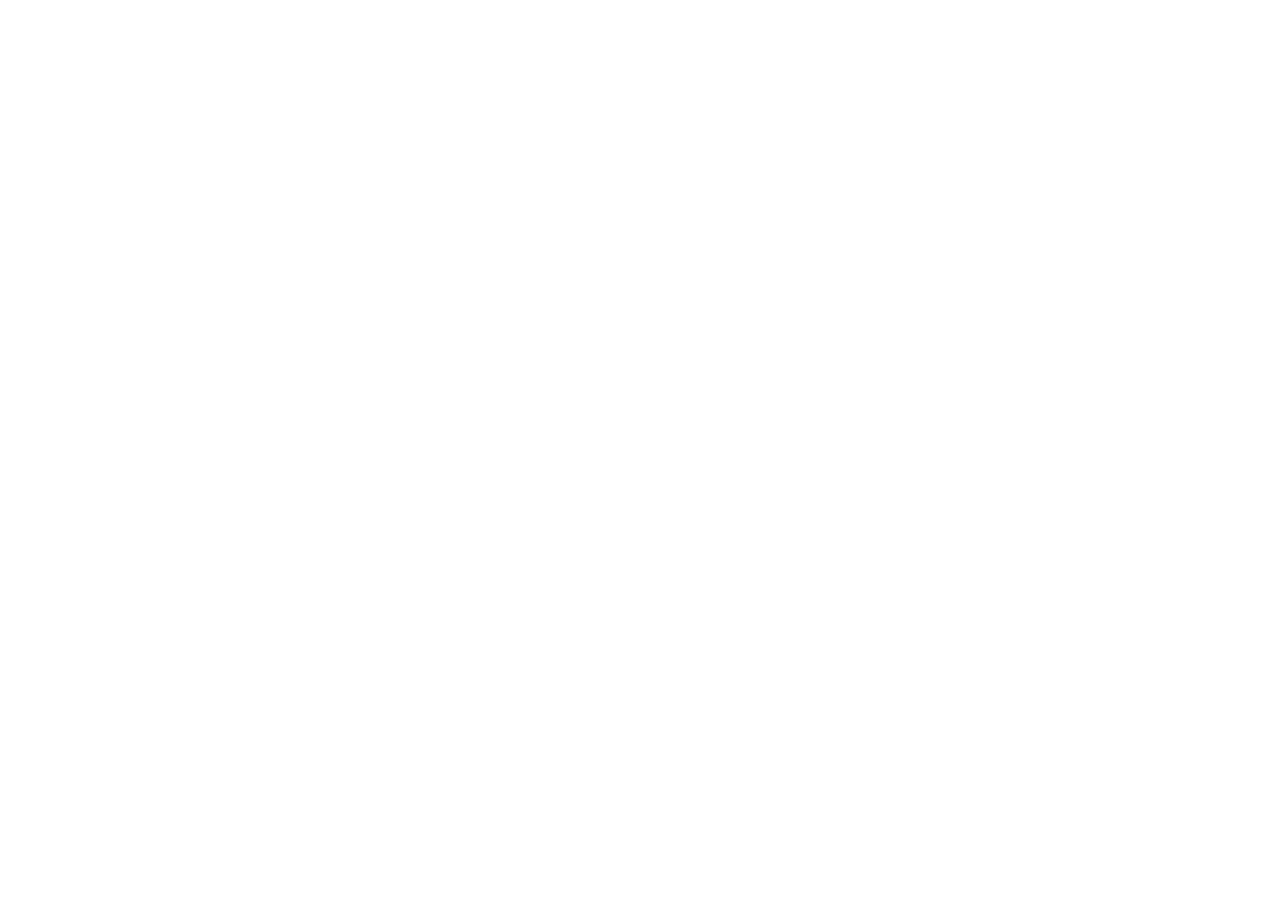
==== flexbox-business-site-starting/index.html @ b5e61e90 "open starting code" ====
<!DOCTYPE html>

<html>
  <head>
    <link rel="shortcut icon" href="favicon.ico" type="image/x-icon">
    <title>On The Rocks</title>
    <link rel="stylesheet" href="./styles.css">
    <meta>
  </head>

  <body>
    
  </body>
</html>
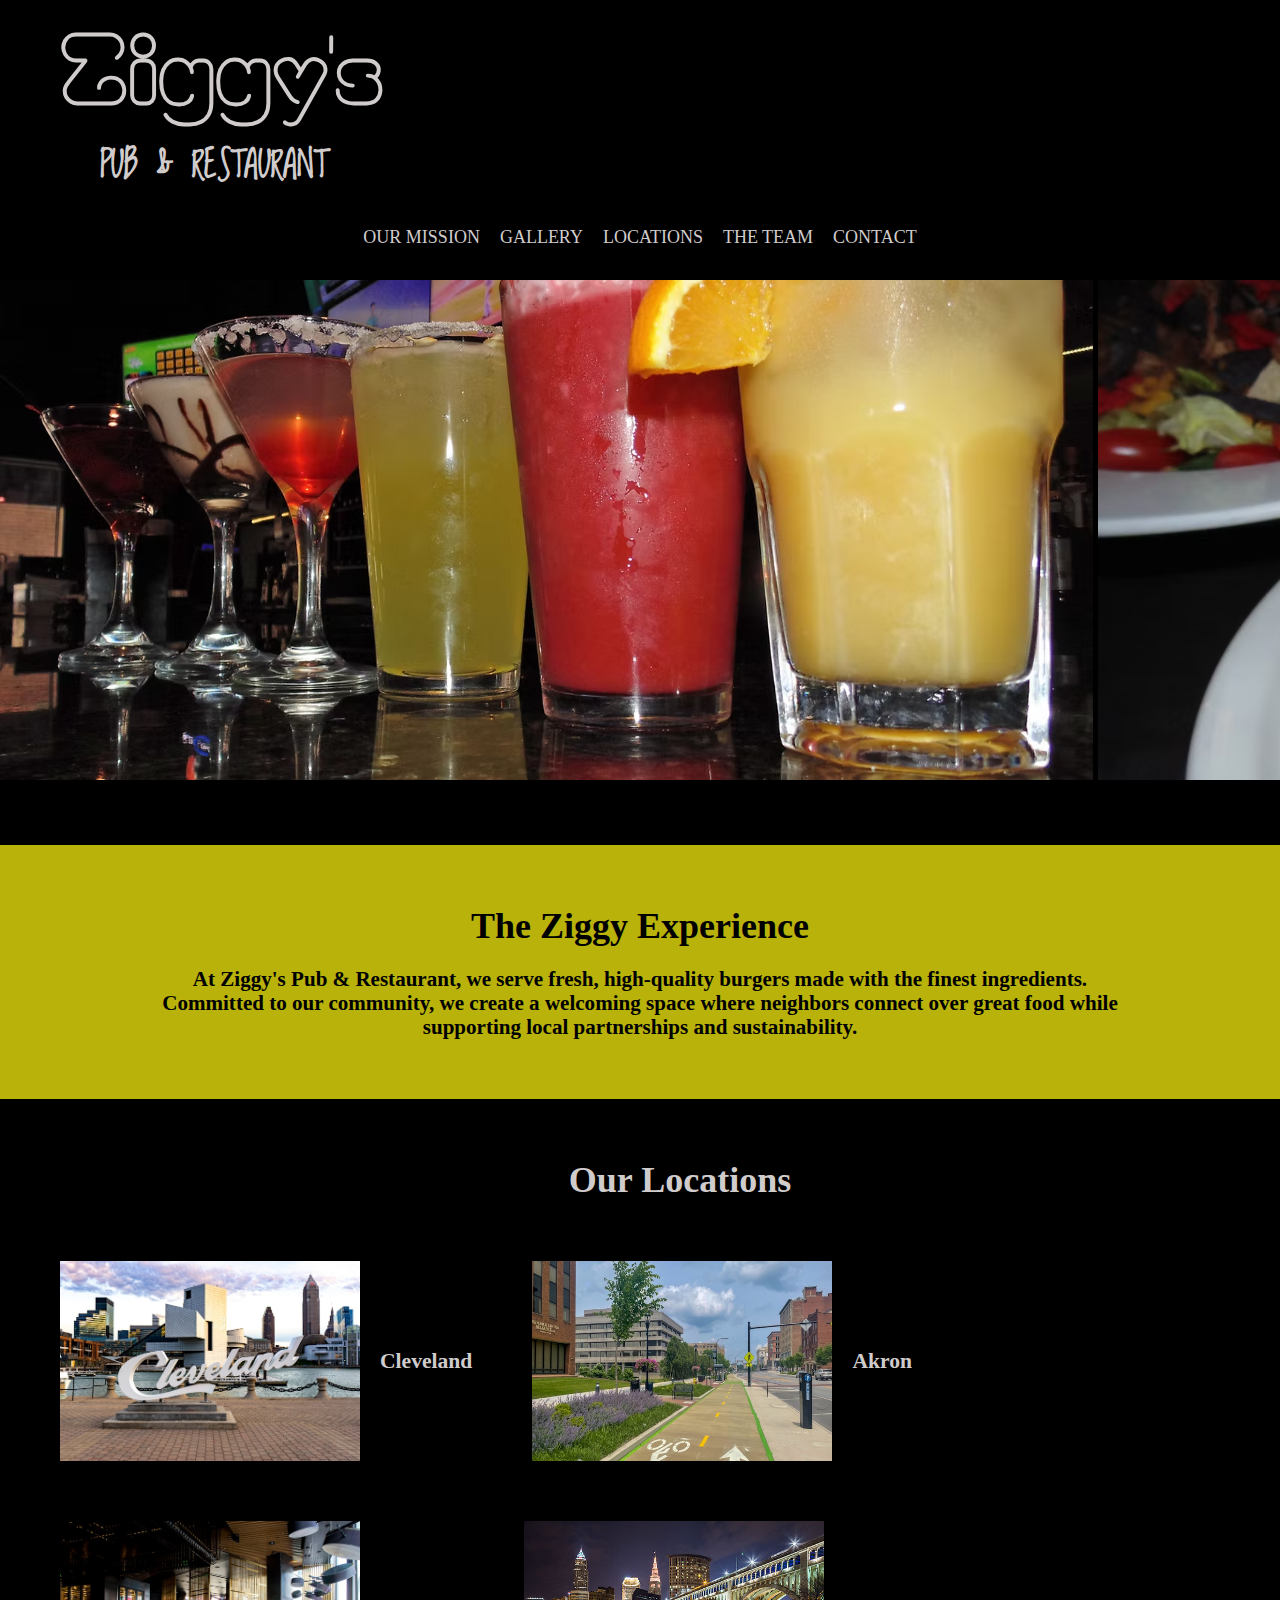
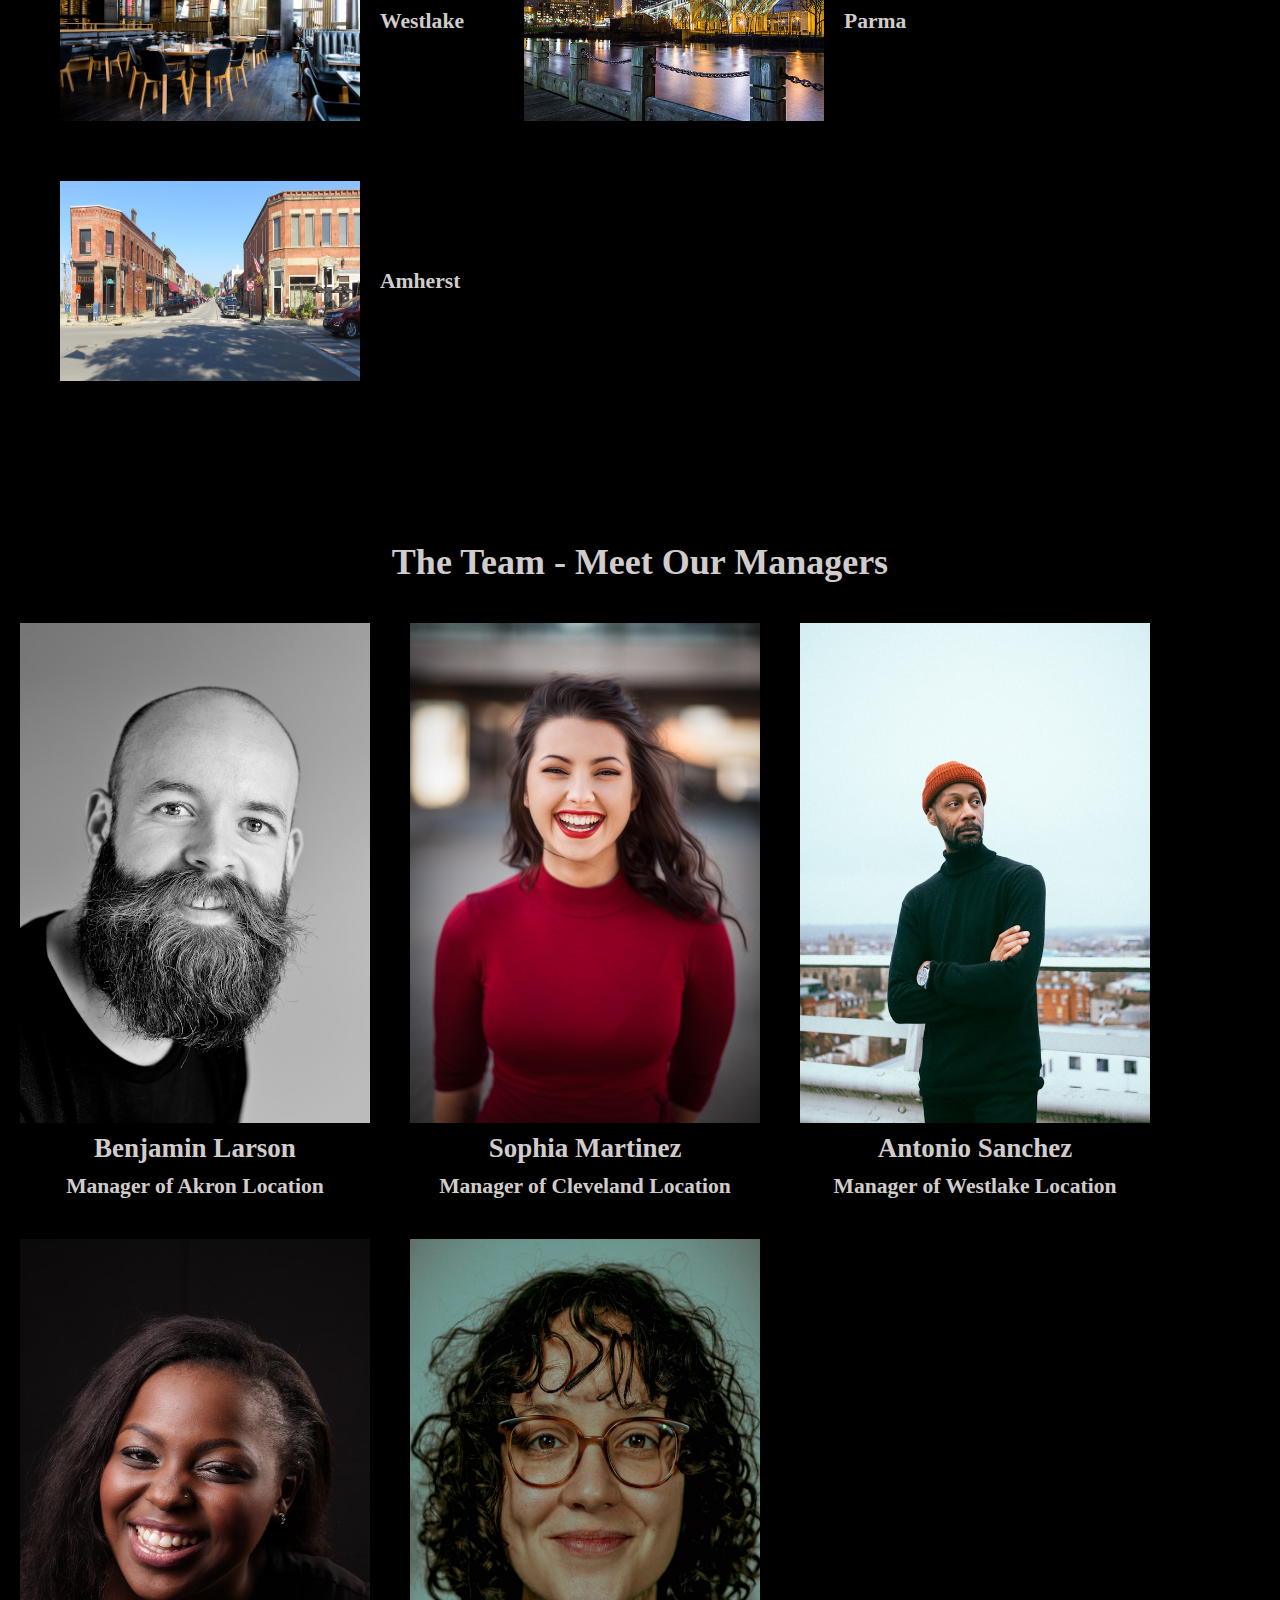
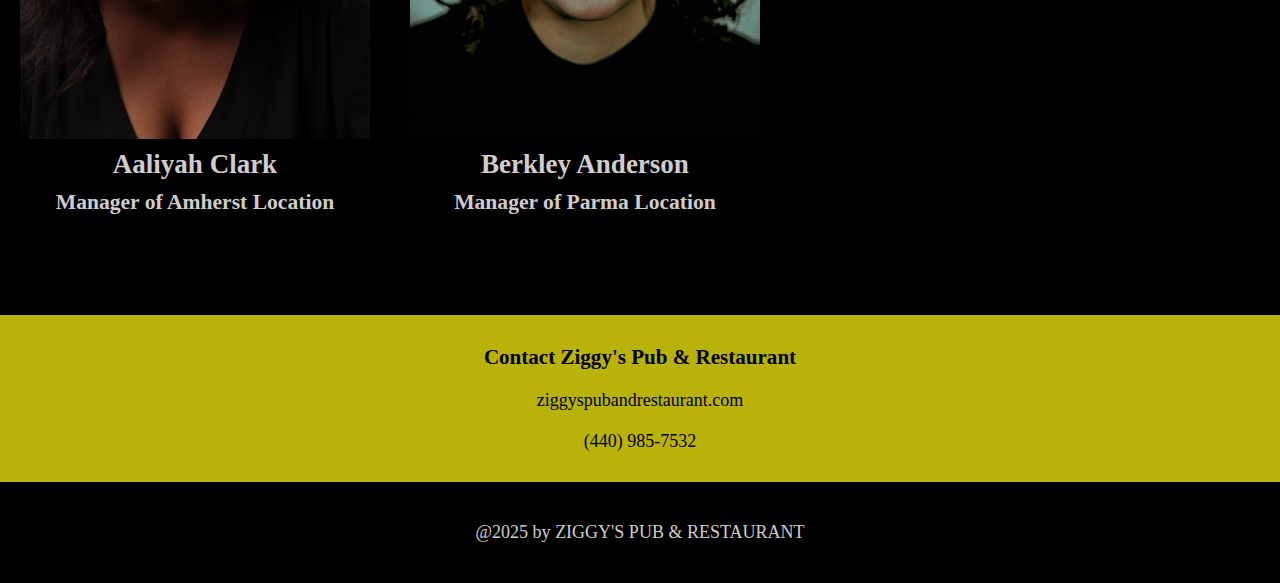
==== commit 20c0d1e8: "Complete html content and add styling to all sections" ====
--- a/flexbox-business-site-starting/index.html
+++ b/flexbox-business-site-starting/index.html
@@ -3,12 +3,136 @@
 <html>
   <head>
     <link rel="shortcut icon" href="favicon.ico" type="image/x-icon">
-    <title>On The Rocks</title>
+    <title>Ziggy's</title>
     <link rel="stylesheet" href="./styles.css">
-    <meta>
+    <meta charset = "UTF-8" />
+    <meta name="viewport" content="width=device-width, initial-scale=1.0" />
+    <link rel="preconnect" href="https://fonts.googleapis.com">
+    <link rel="preconnect" href="https://fonts.gstatic.com" crossorigin>
+    <link href="https://fonts.googleapis.com/css2?family=Cormorant+Garamond:ital,wght@0,300;0,400;0,500;0,600;0,700;1,300;1,400;1,500;1,600;1,700&family=Loved+by+the+King&family=Moirai+One&display=swap" rel="stylesheet">
   </head>
 
   <body>
-    
+
+    <header>
+      <div class="logo">
+        <h1>Ziggy's</h1>
+        <h2>Pub & Restaurant</h2>
+      </div>
+      
+      <nav>
+        <a href="#mission">Our Mission</a>
+        <a href="#gallery">Gallery</a>
+        <a href="#locations">Locations</a>
+        <a href="#team">The Team</a>
+        <a href="#contact">Contact</a>
+      </nav>
+    </header>
+
+    <main>
+      <div id="gallery">
+        <div class="gallery-slide">
+          <img src="./images/gallery/drinks.png" alt="alcoholic drinks">
+          <img src="./images/gallery/burger.png" alt="gourmet burger">
+          <img src="./images/gallery/salad.png" alt="salad with toppings">
+          <img src="./images/gallery/tortilla-chips.png" alt="salad with tortilla chips">
+          <img src="./images/gallery/bottle.png" alt="glass screw top bottle">
+          <img src="./images/gallery/tacos.png" alt="plate of tacos">
+          <img src="./images/gallery/tables.png" alt="brick restaurant with tables and chairs">
+          <img src="./images/gallery/dining-room.png" alt="restaurant dining room">
+        </div>
+        <!-- <div class="gallery-slide">
+          <img src="./images/gallery/drinks.png" alt="alcoholic drinks">
+          <img src="./images/gallery/burger.png" alt="gourmet burger">
+          <img src="./images/gallery/salad.png" alt="salad with toppings">
+          <img src="./images/gallery/tortilla-chips.png" alt="salad with tortilla chips">
+          <img src="./images/gallery/bottle.png" alt="glass screw top bottle">
+          <img src="./images/gallery/tacos.png" alt="plate of tacos">
+          <img src="./images/gallery/tables.png" alt="brick restaurant with tables and chairs">
+          <img src="./images/gallery/dining-room.png" alt="restaurant dining room">
+        </div> -->
+        
+      </div>
+
+      <div id="mission">
+        <div class="mission-text">
+          <h2>The Ziggy Experience</h2>
+          <h3>At Ziggy's Pub & Restaurant, we serve fresh, 
+            high-quality burgers made with the finest 
+            ingredients. Committed to our community, 
+            we create a welcoming space where neighbors 
+            connect over great food while supporting local 
+            partnerships and sustainability.</h3>
+        </div>       
+      </div>
+
+      <div id="locations">
+        <h2>Our Locations</h2>
+        <div>
+          <div class="location">
+            <img src="./images/cleveland.png" alt="Photo of Cleveland sign by DJ Johnson">
+            <h4>Cleveland</h4>
+          </div>
+          <div class="location">
+            <img src="./images/akron.png" alt="Photo of bikeway by Brian Ashworth">
+            <h4>Akron</h4>
+          </div>
+          <div class="location">
+            <img src="./images/westlake.png" alt="Photo of restaurant by Jason Leung">
+            <h4>Westlake</h4>
+          </div>
+          <div class="location">
+            <img src="./images/parma.png" alt="Photo of bridge and river by Brandon Townley">
+            <h4>Parma</h4>
+          </div>
+          <div class="location">
+            <img src="./images/amherst.png" alt="Photo on five point by courthouselover">
+            <h4>Amherst</h4>
+          </div>
+        </div>
+      </div>
+
+      <div id="team">
+        <h2>The Team - Meet Our Managers</h2>
+        <div id="members">
+          <div class="member">
+            <img src="./images/akron-manager.png" alt="Photo of bearded man by Craig McKay">
+            <h3>Benjamin Larson</h3>
+            <h4>Manager of Akron Location</h4>
+          </div>
+          <div class="member">
+            <img src="./images/cleveland-manager.png" alt="Photo of smiling lady in red by Michael Dam">
+            <h3>Sophia Martinez</h3>
+            <h4>Manager of Cleveland Location</h4>
+          </div>
+          <div class="member">
+            <img src="./images/westlake-manager.png" alt="Photo of man in beanie by Philip Martin">
+            <h3>Antonio Sanchez</h3>
+            <h4>Manager of Westlake Location</h4>
+          </div>
+          <div class="member">
+            <img src="./images/amherst-manager.png" alt="Photo of smiling lady in black by Clive Thibela">
+            <h3>Aaliyah Clark</h3>
+            <h4>Manager of Amherst Location</h4>
+          </div>
+          <div class="member">
+            <img src="./images/parma-manager.png" alt="Photo of lady with glasses by Troy wade">
+            <h3>Berkley Anderson</h3>
+            <h4>Manager of Parma Location</h4>
+          </div>
+        </div>
+      </div>
+
+      <div id="contact">
+        <h3>Contact Ziggy's Pub & Restaurant</h3>
+        <p>ziggyspubandrestaurant.com</p>
+        <p>(440) 985-7532</p>
+      </div>
+    </main>
+
+    <footer>
+      <p>@2025 by <span>ZIGGY'S PUB & RESTAURANT</span></p>
+    </footer>
+
   </body>
 </html>--- a/flexbox-business-site-starting/styles.css
+++ b/flexbox-business-site-starting/styles.css
@@ -0,0 +1,244 @@
+* {
+    margin: 0;
+    padding: 0;
+    box-sizing: border-box;
+}
+
+html {
+    font-size: 18px;
+    background-color: black;
+    color: rgb(209, 204, 204);
+}
+
+body {
+    
+}
+
+/* HEADER Styles */
+
+
+
+h1 {
+    font-family: 'Moirai One';
+    font-size: 5rem;
+    margin-bottom: 5px;
+    color: rgb(209, 204, 204);
+    margin-left: 60px;
+}
+
+header h2 {
+    font-family: 'Loved by the King';
+    text-transform: uppercase;
+    color: rgb(209, 204, 204);
+    margin-left: 100px;
+    margin-bottom: 30px;
+    font-size: 2rem;
+}
+
+header {
+    margin-bottom: 20px;
+    position: fixed;
+    background-color: black;
+    width: 100%;
+    padding-bottom: 30px;
+    top: 0;
+}
+
+header nav {
+    width: 100%;
+    display: flex;
+    gap: 20px;
+    justify-content: center;
+    float: none;
+    
+}
+
+header a {
+    text-decoration: none;
+    color: rgb(209, 204, 204);
+    text-transform: uppercase;
+}
+
+header a:hover {
+    color: rgb(184, 178, 10);
+    font-weight: bold;
+}
+
+/* MAIN Styles */
+
+main {
+    
+}
+
+
+/* GALLERY Styles */
+
+@keyframes slide {
+    from {
+        transform: translateX(0);
+    }
+    to {
+        transform: translateX(-100%);
+    }
+}
+
+#gallery {
+    overflow: hidden;
+    white-space: nowrap;
+    margin-top: 280px;
+    margin-bottom: 60px;
+    scroll-margin-top: 500px;
+}
+
+.gallery-slide {
+    width: 800px;
+    /* animation: 20s slide infinite; */
+    display: inline-block;
+}
+
+.gallery-slide img {
+    height: 500px;
+}
+
+
+/* MISSION Styles */
+
+#mission {
+    display: flex;
+    flex-direction: column;
+    align-items: center;
+    margin-left: auto;
+    margin-right: auto;
+    padding-top: 60px;
+    width: 100%;
+    text-align: center;
+    padding-bottom: 60px;
+    background-color:  rgb(184, 178, 10);
+    color: black;
+    margin-bottom: 60px;
+}
+
+.mission-text {
+    width: 1000px;
+}
+
+#mission h2 {
+    padding-bottom: 20px;
+    font-size: 2rem;
+}
+
+#mission h3 {
+    line-height: 24px;
+    
+}
+
+
+
+
+/* LOCATIONS Styles */
+
+#locations {
+    display: flex;
+    flex-direction: column;
+    flex-wrap: wrap;
+    gap: 40px;
+    justify-content: center;
+    align-items: center;
+    margin: 40px;
+    padding-bottom: 60px;
+    width: 100%;
+}
+
+#locations h2 {
+    text-align: center;
+    font-size: 2rem;
+}
+
+#locations div {
+    display: flex;
+    flex-wrap: wrap;
+    gap: 20px;
+}
+
+#locations img {
+    height: 200px;
+    width: 300px;
+}
+
+.location {
+    display: flex;
+    align-items: center;
+    margin: 20px;
+}
+
+.location h4 {
+    font-size: 1.2rem;
+}
+
+/* TEAM Styles */
+
+#team {
+    display: flex;
+    flex-direction: column;
+    justify-content: center;
+    justify-items: center;
+    padding-bottom: 80px;
+}
+
+#members {
+    display: flex;
+    flex-wrap: wrap;
+}
+
+#team h2 {
+    font-size: 2rem;
+    padding-bottom: 20px;
+    padding-top: 40px;
+    text-align: center;
+}
+
+.member {
+    padding: 20px;
+    display: flex;
+    flex-direction: column;
+    
+}
+
+.member img {
+    height: 500px;
+    width: 350px;
+}
+
+.member h3 {
+    font-size: 1.5rem;
+    padding-bottom: 10px;
+    padding-top: 10px;
+    text-align: center;
+}
+
+.member h4 {
+    font-size: 1.2rem;
+    text-align: center;
+}
+
+/* CONTACT Styles */
+
+#contact {
+    text-align: center;
+    display: flex;
+    flex-direction: column;
+    gap: 20px;
+    padding-top: 30px;
+    padding-bottom: 30px;
+    width: 100%;
+    background-color: rgb(184, 178, 10);
+    color: black;
+}
+
+/* FOOTER Styles */
+
+footer {
+    padding: 40px;
+    text-align: center;
+}
+
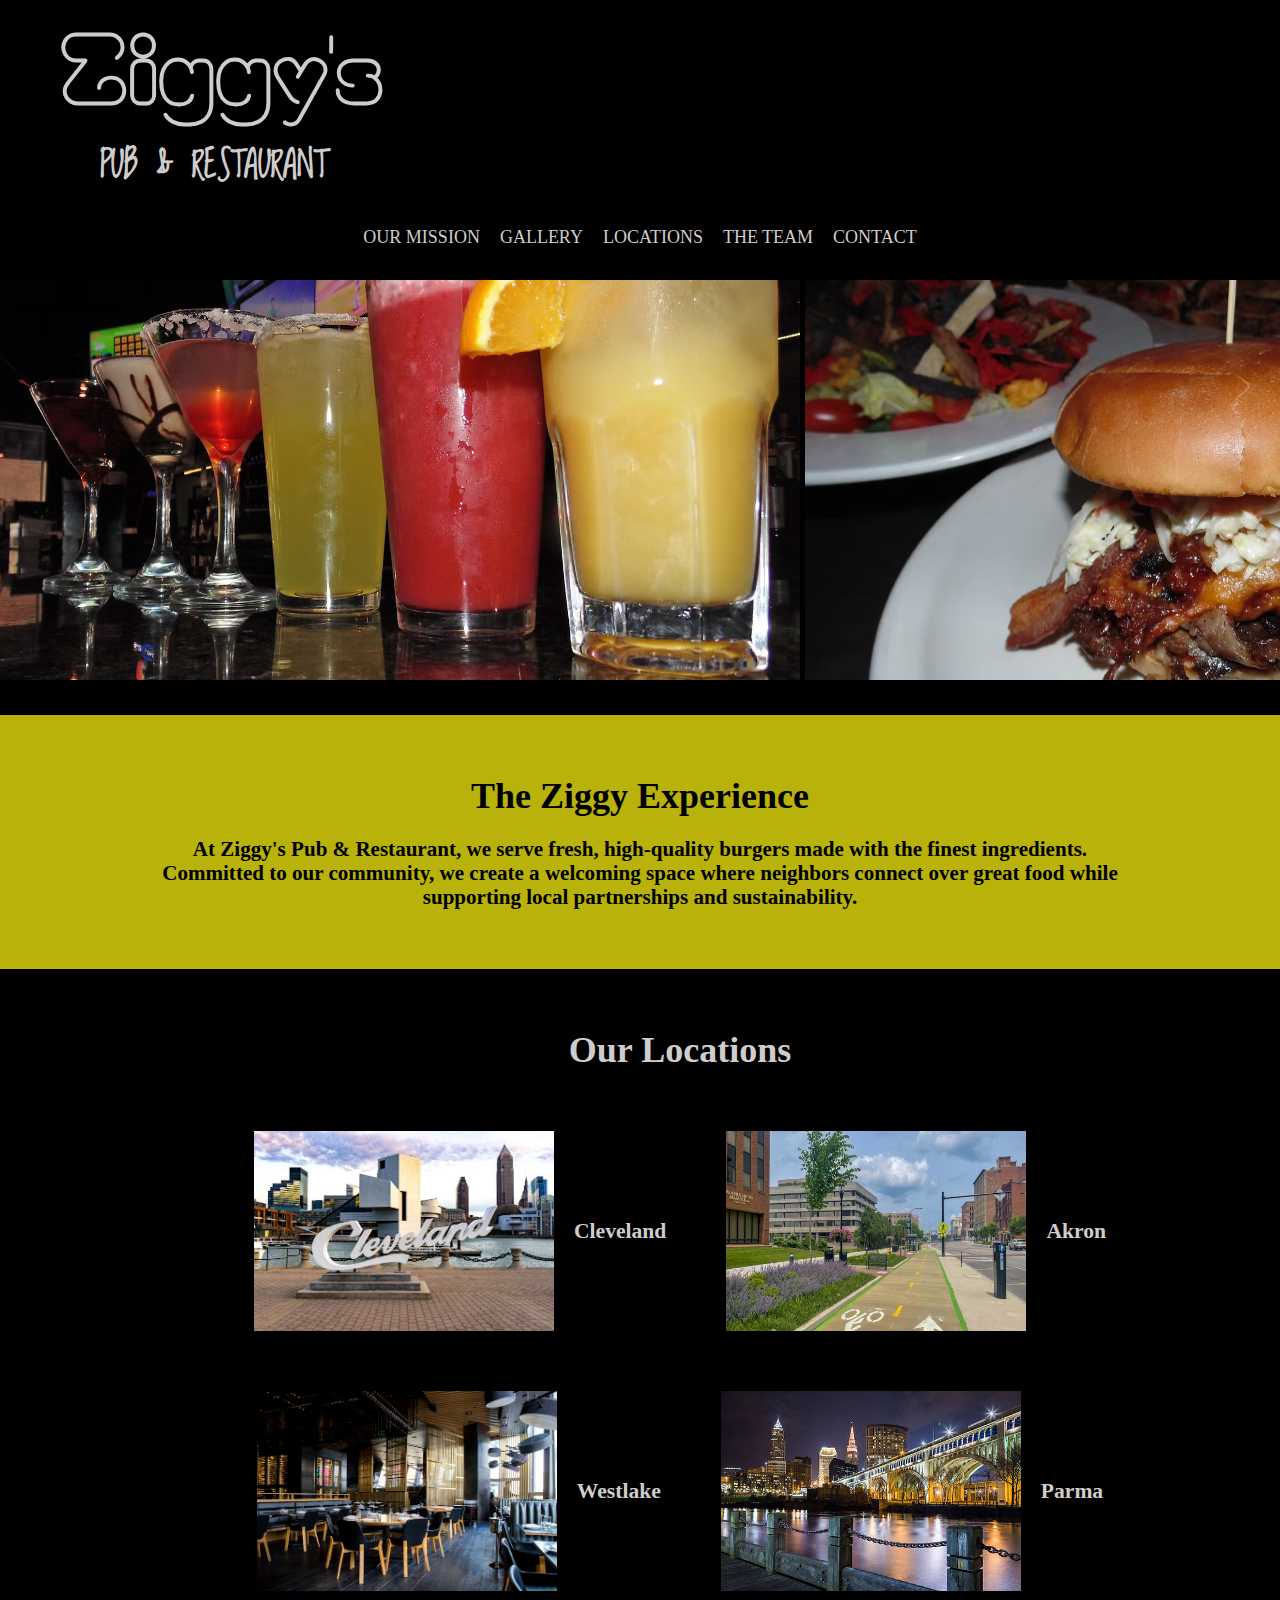
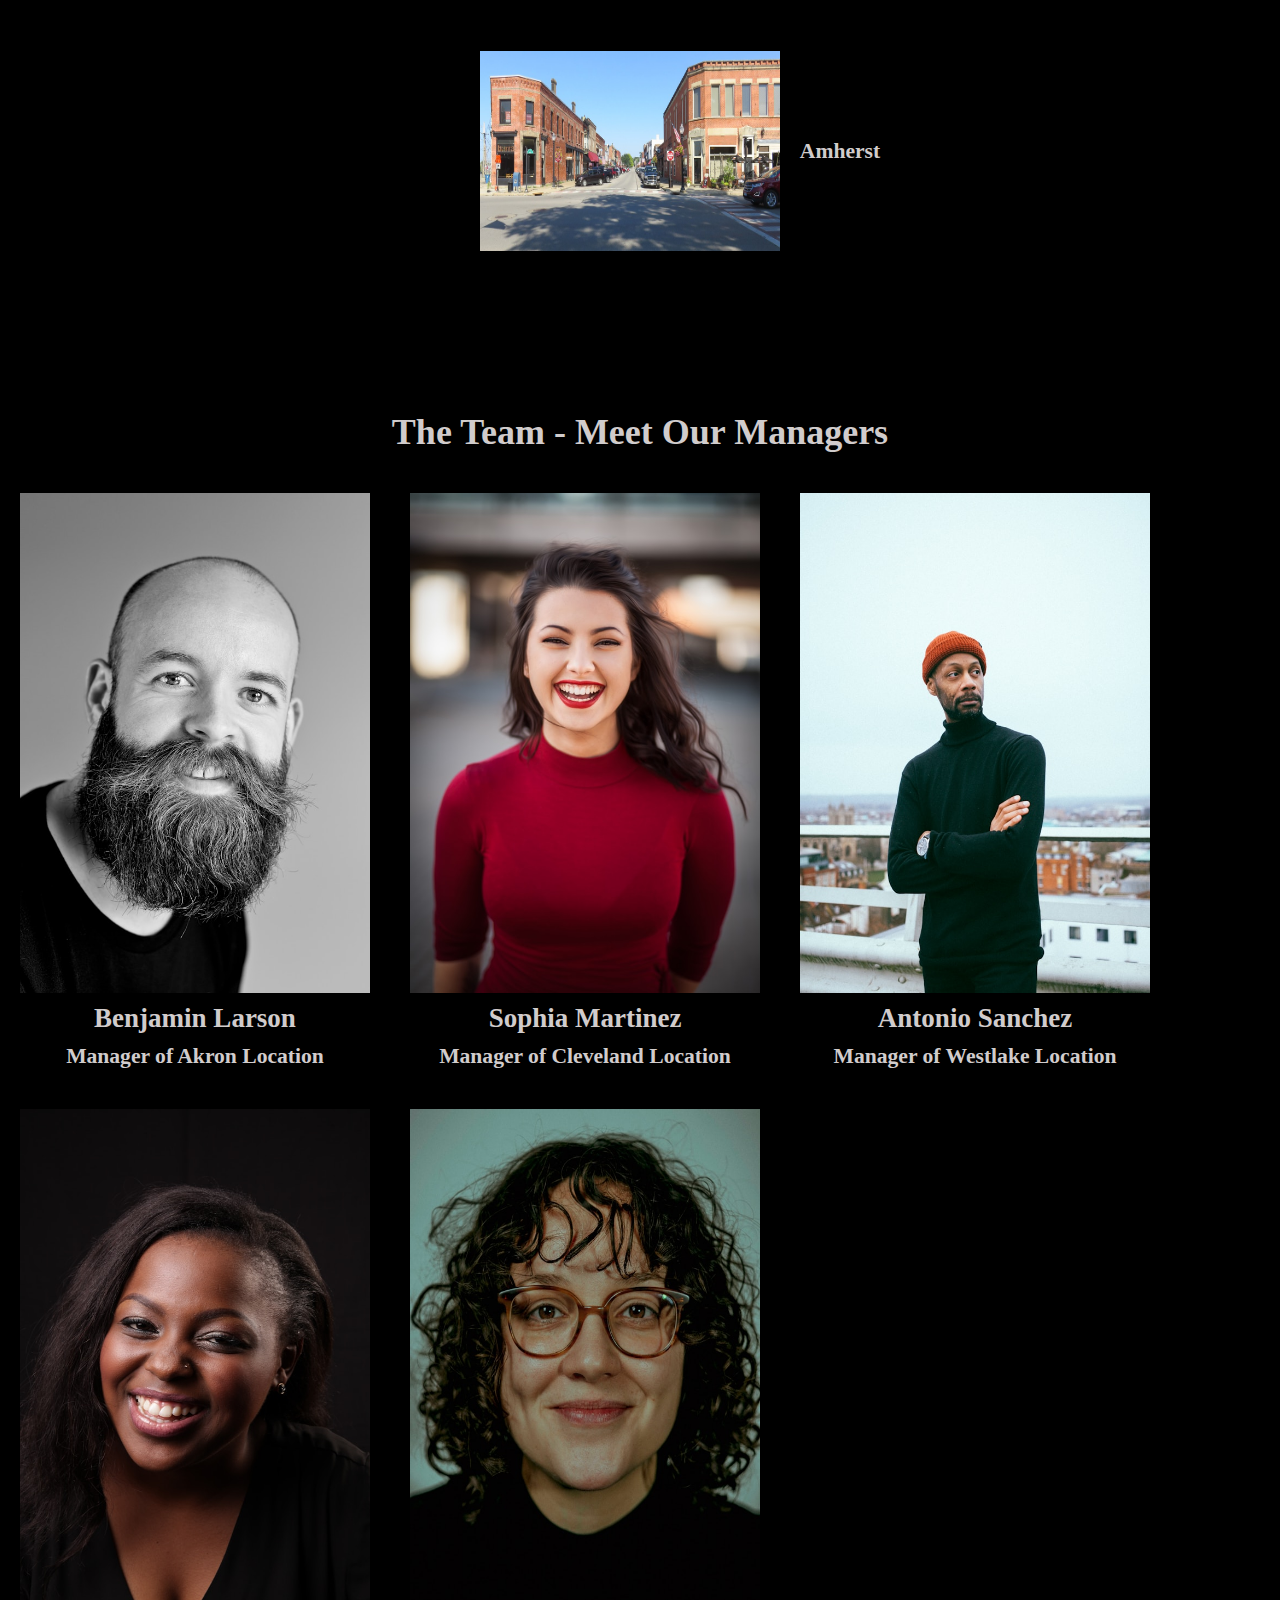
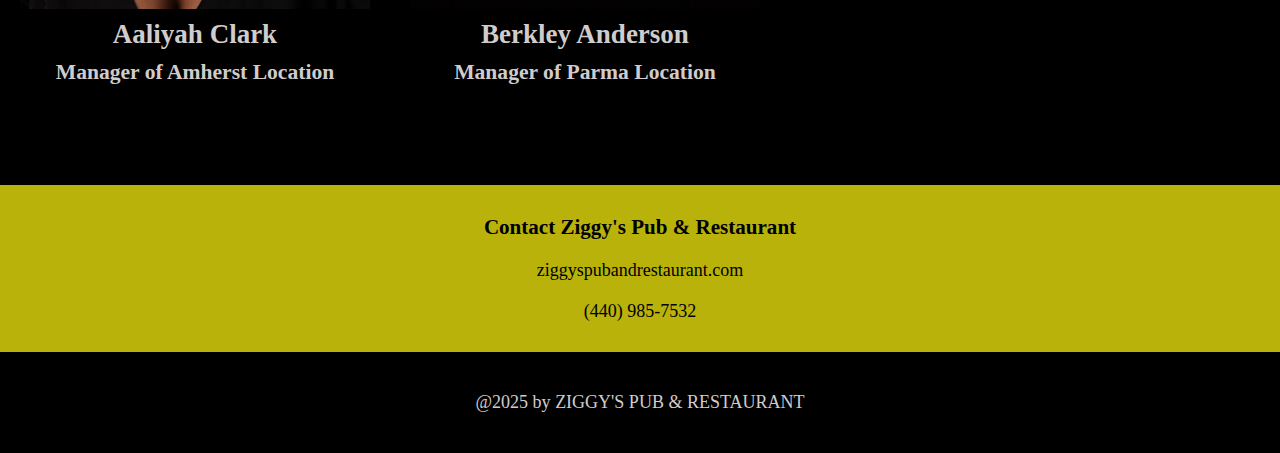
==== commit 976c7f93: "Animate photo slide" ====
--- a/flexbox-business-site-starting/index.html
+++ b/flexbox-business-site-starting/index.html
@@ -36,21 +36,17 @@
           <img src="./images/gallery/burger.png" alt="gourmet burger">
           <img src="./images/gallery/salad.png" alt="salad with toppings">
           <img src="./images/gallery/tortilla-chips.png" alt="salad with tortilla chips">
-          <img src="./images/gallery/bottle.png" alt="glass screw top bottle">
           <img src="./images/gallery/tacos.png" alt="plate of tacos">
-          <img src="./images/gallery/tables.png" alt="brick restaurant with tables and chairs">
-          <img src="./images/gallery/dining-room.png" alt="restaurant dining room">
+          <img src="./images/gallery/tables.png" alt="brick restaurant with tables and chairs">  
         </div>
-        <!-- <div class="gallery-slide">
+        <div class="gallery-slide">
           <img src="./images/gallery/drinks.png" alt="alcoholic drinks">
           <img src="./images/gallery/burger.png" alt="gourmet burger">
           <img src="./images/gallery/salad.png" alt="salad with toppings">
           <img src="./images/gallery/tortilla-chips.png" alt="salad with tortilla chips">
-          <img src="./images/gallery/bottle.png" alt="glass screw top bottle">
           <img src="./images/gallery/tacos.png" alt="plate of tacos">
-          <img src="./images/gallery/tables.png" alt="brick restaurant with tables and chairs">
-          <img src="./images/gallery/dining-room.png" alt="restaurant dining room">
-        </div> -->
+          <img src="./images/gallery/tables.png" alt="brick restaurant with tables and chairs">  
+        </div>
         
       </div>
 
--- a/flexbox-business-site-starting/styles.css
+++ b/flexbox-business-site-starting/styles.css
@@ -42,6 +42,7 @@
     width: 100%;
     padding-bottom: 30px;
     top: 0;
+    z-index: 50;
 }
 
 header nav {
@@ -61,7 +62,6 @@
 
 header a:hover {
     color: rgb(184, 178, 10);
-    font-weight: bold;
 }
 
 /* MAIN Styles */
@@ -82,22 +82,61 @@
     }
 }
 
-#gallery {
+@keyframes galleryCycle {
+    0% { background-image: url(./images/gallery/drinks.png);}
+    12% { background-image: url(./images/gallery/burger.png);}
+    24% { background-image: url(./images/gallery/salad.png);}
+    37% { background-image: url(./images/gallery/tortilla-cips.png);}
+    50% { background-image: url(./images/gallery/bottle.png);}
+    62% { background-image: url(./images/gallery/tacos.png);}
+    75% { background-image: url(./images/gallery/tables.png);}
+    88% { background-image: url(./images/gallery/dining-room.png);}
+    100% { background-image: url(./images/gallery/drinks.png);}
+}
+
+/* #gallery {
     overflow: hidden;
     white-space: nowrap;
     margin-top: 280px;
     margin-bottom: 60px;
     scroll-margin-top: 500px;
-}
+
+    /* width: 100%;
+    height: 500px;
+    overflow: hidden;
+    position: relative;  /
+} 
 
 .gallery-slide {
-    width: 800px;
-    /* animation: 20s slide infinite; */
-    display: inline-block;
+    width: 100%;
+    animation: 20s slide infinite; 
+    display: inline-block; 
+    /* background-size: cover;
+    background-position: center;
+    animation: galleryCycle 16s infinite; /
 }
 
 .gallery-slide img {
     height: 500px;
+}  */
+
+
+#gallery {
+    padding-top: 280px; /* */
+    padding-bottom: 30px;;
+    overflow: hidden;
+    white-space: nowrap;
+    
+}
+
+.gallery-slide {
+    display: inline-block;
+    animation: 40s slide infinite linear;
+}
+
+.gallery-slide img {
+    height: 400px; /* */
+    width: 800px;  /* */
 }
 
 
@@ -116,6 +155,7 @@
     background-color:  rgb(184, 178, 10);
     color: black;
     margin-bottom: 60px;
+    scroll-margin-top: 280px;
 }
 
 .mission-text {
@@ -147,6 +187,7 @@
     margin: 40px;
     padding-bottom: 60px;
     width: 100%;
+    scroll-margin-top: 280px;
 }
 
 #locations h2 {
@@ -157,6 +198,8 @@
 #locations div {
     display: flex;
     flex-wrap: wrap;
+    justify-content: center;
+    align-items: center;
     gap: 20px;
 }
 
@@ -183,6 +226,7 @@
     justify-content: center;
     justify-items: center;
     padding-bottom: 80px;
+    scroll-margin-top: 280px;
 }
 
 #members {
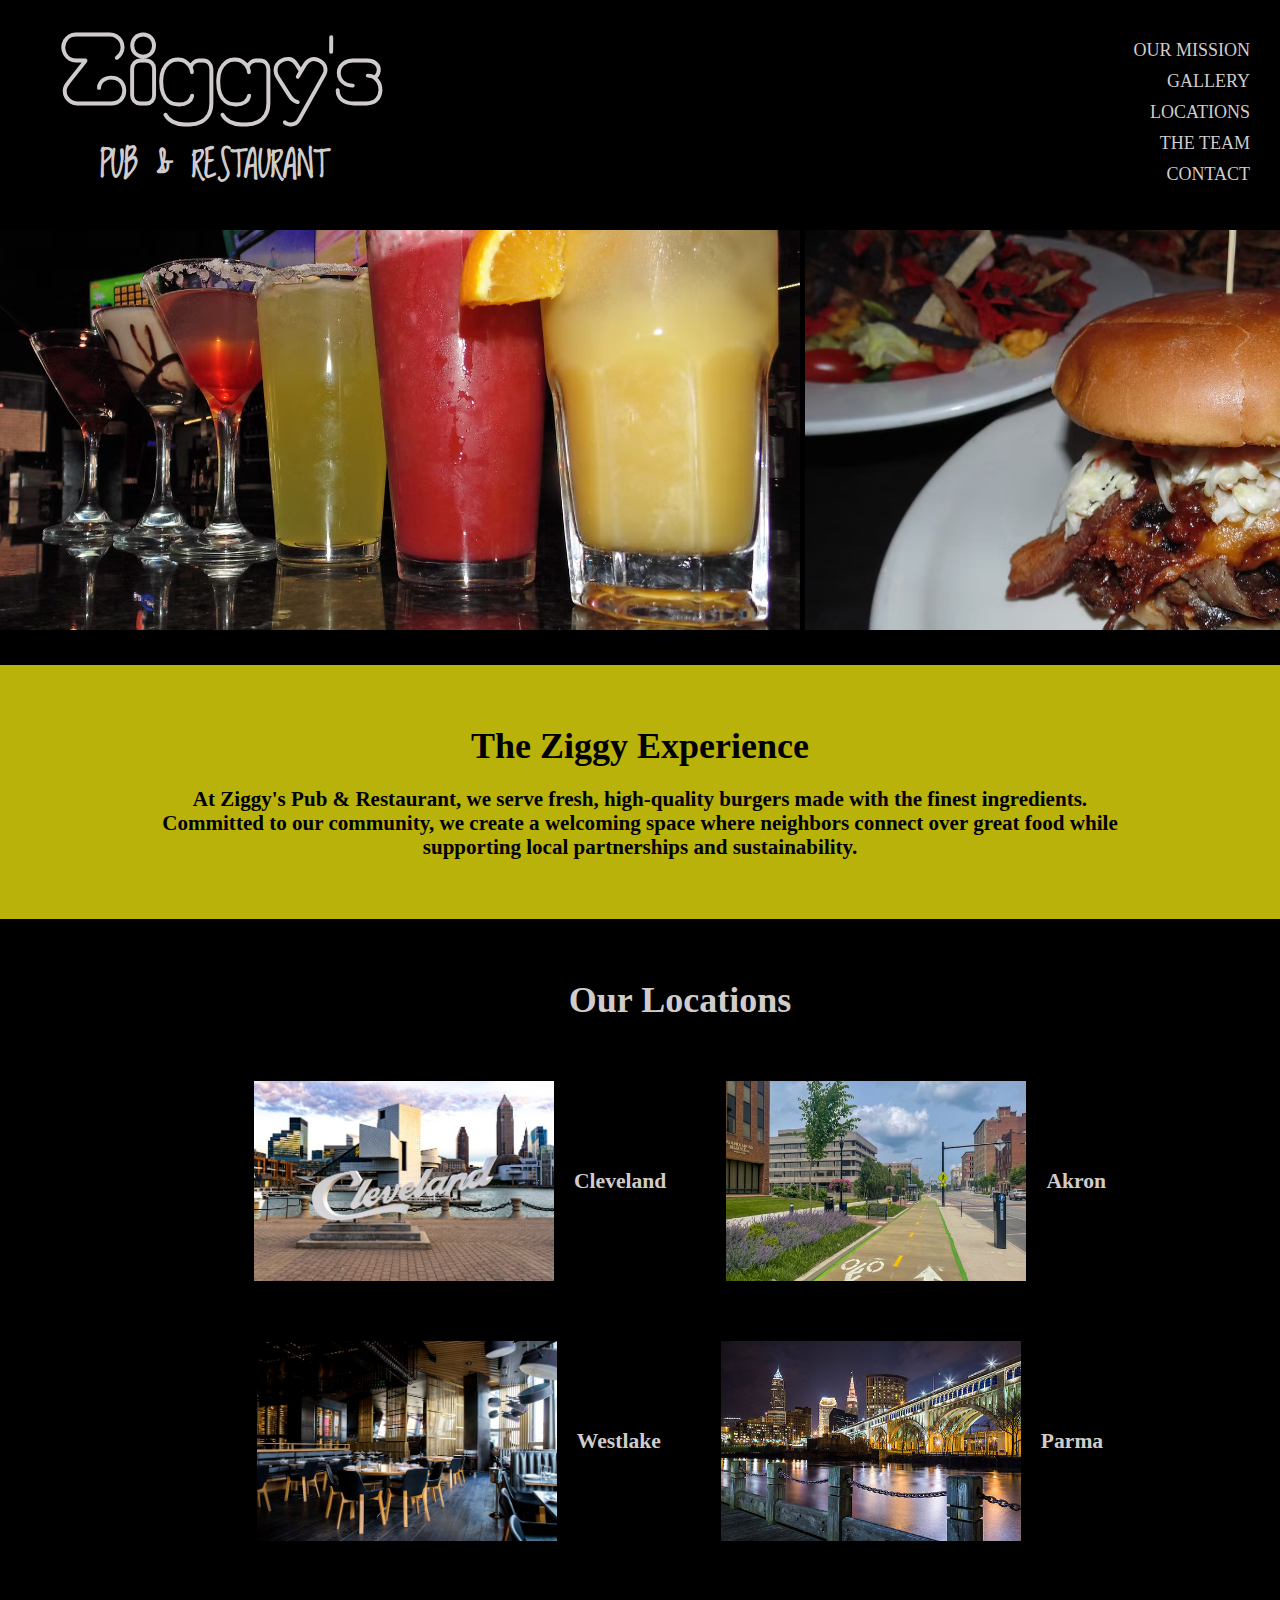
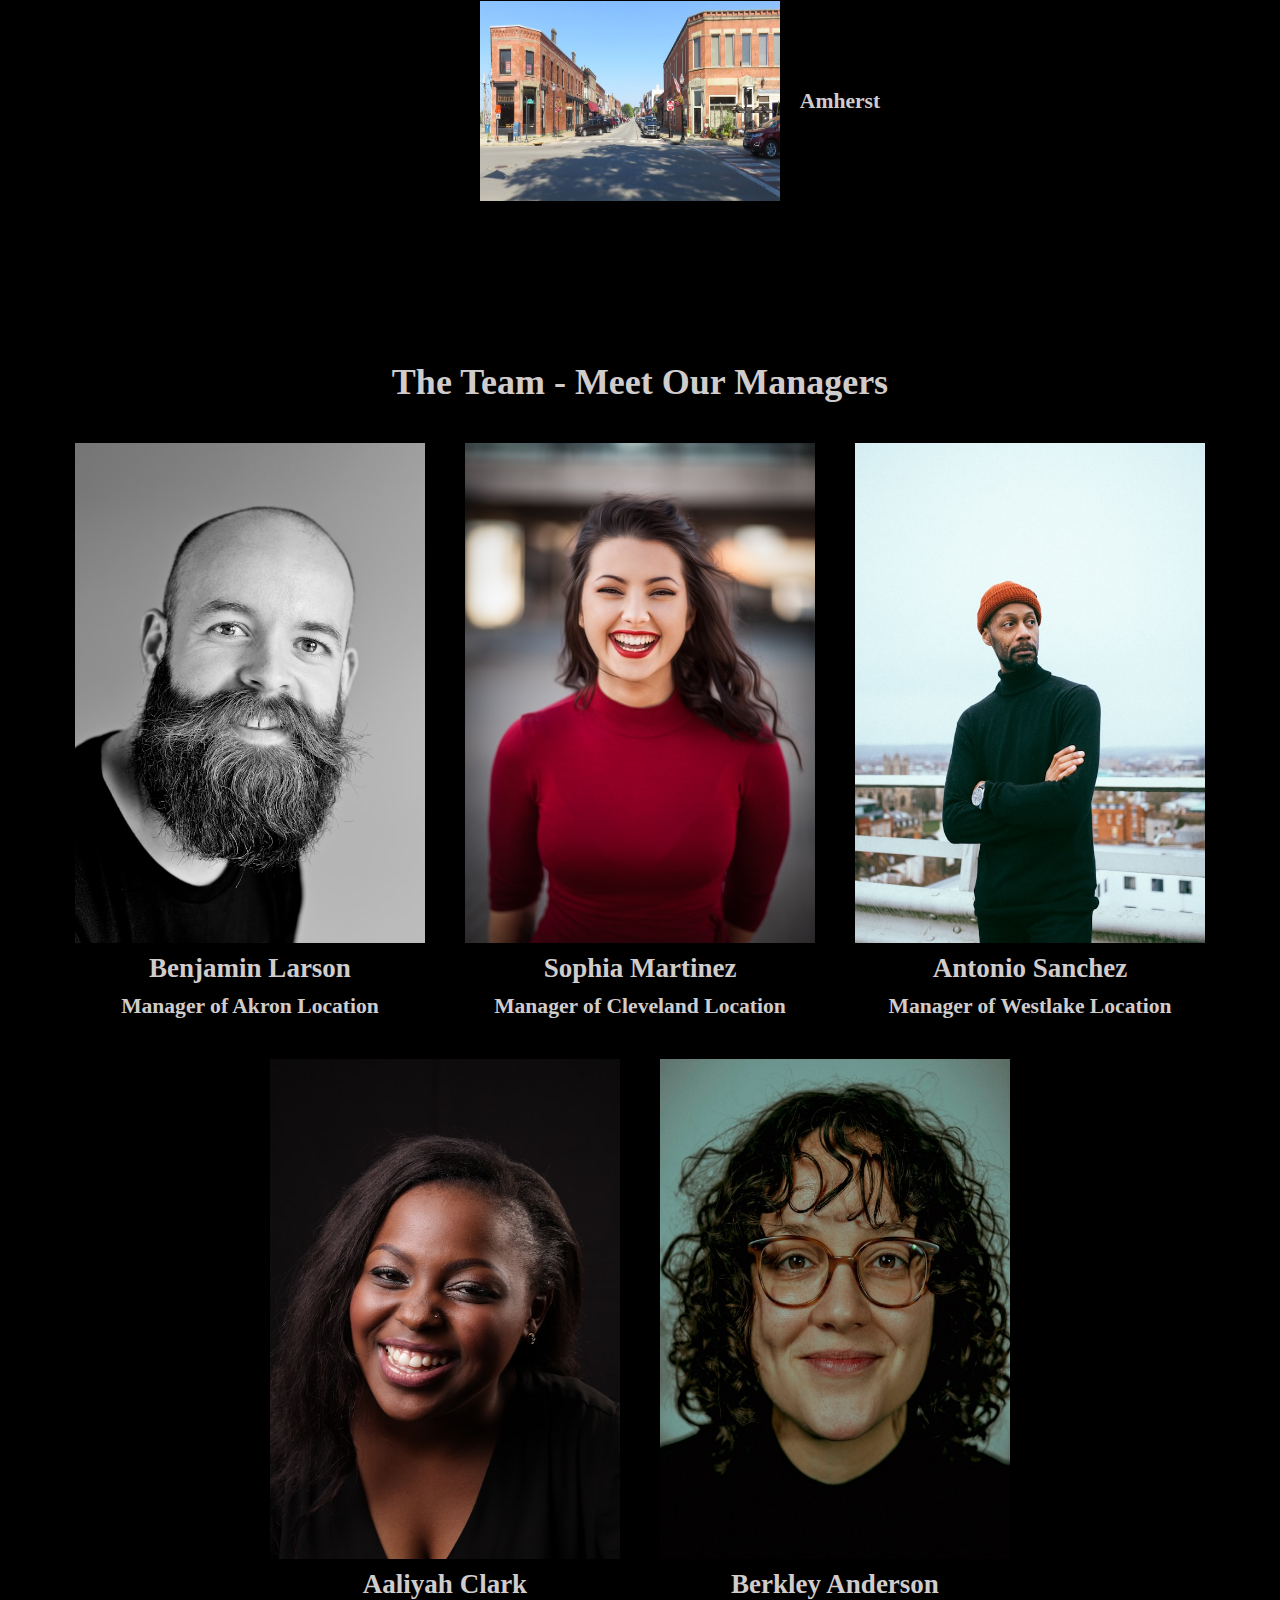
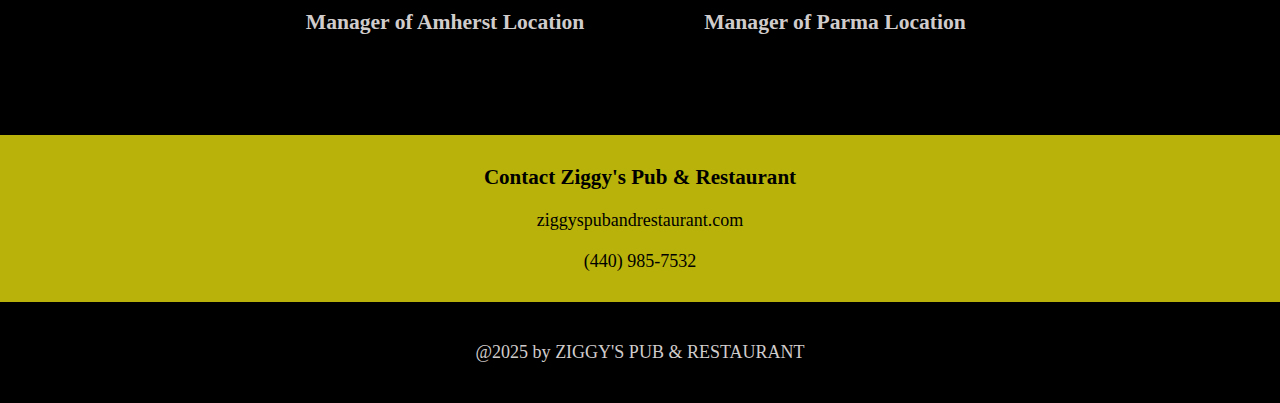
==== commit d52aae2a: "Change navbar styling" ====
--- a/flexbox-business-site-starting/index.html
+++ b/flexbox-business-site-starting/index.html
@@ -19,14 +19,17 @@
         <h1>Ziggy's</h1>
         <h2>Pub & Restaurant</h2>
       </div>
+
+      <div class="navbar">
+        <nav class="links">
+          <a href="#mission">Our Mission</a>
+          <a href="#gallery">Gallery</a>
+          <a href="#locations">Locations</a>
+          <a href="#team">The Team</a>
+          <a href="#contact">Contact</a>
+        </nav>
+      </div>
       
-      <nav>
-        <a href="#mission">Our Mission</a>
-        <a href="#gallery">Gallery</a>
-        <a href="#locations">Locations</a>
-        <a href="#team">The Team</a>
-        <a href="#contact">Contact</a>
-      </nav>
     </header>
 
     <main>
--- a/flexbox-business-site-starting/styles.css
+++ b/flexbox-business-site-starting/styles.css
@@ -36,28 +36,34 @@
 }
 
 header {
-    margin-bottom: 20px;
+    margin-bottom: 10px;
     position: fixed;
     background-color: black;
     width: 100%;
-    padding-bottom: 30px;
     top: 0;
     z-index: 50;
+    display: flex;
+    flex-direction: row;
+    justify-content: space-between;
+    
 }
 
 header nav {
-    width: 100%;
-    display: flex;
-    gap: 20px;
-    justify-content: center;
-    float: none;
-    
+    display: flex;
+    flex-direction: column; 
+    gap: 10px;
+    text-align: right;
+    margin-right: 30px; 
+    margin-top: 40px; 
+
+
 }
 
 header a {
     text-decoration: none;
     color: rgb(209, 204, 204);
     text-transform: uppercase;
+    width: 120px;
 }
 
 header a:hover {
@@ -94,35 +100,10 @@
     100% { background-image: url(./images/gallery/drinks.png);}
 }
 
-/* #gallery {
-    overflow: hidden;
-    white-space: nowrap;
-    margin-top: 280px;
-    margin-bottom: 60px;
-    scroll-margin-top: 500px;
-
-    /* width: 100%;
-    height: 500px;
-    overflow: hidden;
-    position: relative;  /
-} 
-
-.gallery-slide {
-    width: 100%;
-    animation: 20s slide infinite; 
-    display: inline-block; 
-    /* background-size: cover;
-    background-position: center;
-    animation: galleryCycle 16s infinite; /
-}
-
-.gallery-slide img {
-    height: 500px;
-}  */
 
 
 #gallery {
-    padding-top: 280px; /* */
+    padding-top: 230px; /* */
     padding-bottom: 30px;;
     overflow: hidden;
     white-space: nowrap;
@@ -131,7 +112,7 @@
 
 .gallery-slide {
     display: inline-block;
-    animation: 40s slide infinite linear;
+    animation: 60s slide infinite linear;
 }
 
 .gallery-slide img {
@@ -155,7 +136,7 @@
     background-color:  rgb(184, 178, 10);
     color: black;
     margin-bottom: 60px;
-    scroll-margin-top: 280px;
+    scroll-margin-top: 210px;
 }
 
 .mission-text {
@@ -187,7 +168,7 @@
     margin: 40px;
     padding-bottom: 60px;
     width: 100%;
-    scroll-margin-top: 280px;
+    scroll-margin-top: 220px;
 }
 
 #locations h2 {
@@ -223,15 +204,19 @@
 #team {
     display: flex;
     flex-direction: column;
-    justify-content: center;
-    justify-items: center;
+    flex-wrap: wrap;
+    justify-content: center;
+    align-items: center;
     padding-bottom: 80px;
-    scroll-margin-top: 280px;
+    scroll-margin-top: 210px;
+    width: 100%;
 }
 
 #members {
     display: flex;
     flex-wrap: wrap;
+    justify-content: center;
+    align-items: center;
 }
 
 #team h2 {
